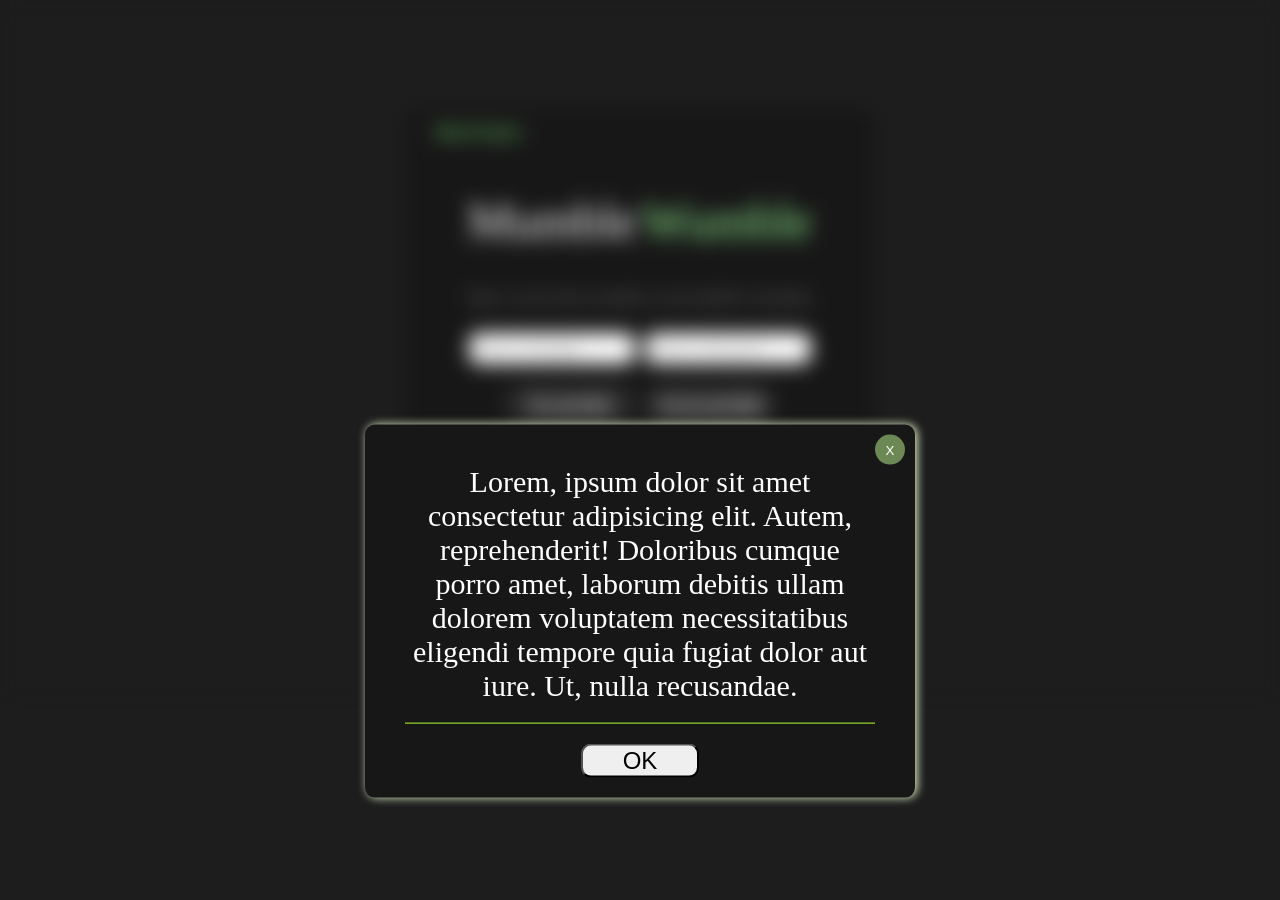
==== index.html @ 3bce8130 "error pop small fix in styling" ====
<!DOCTYPE html>
<html lang="en">

<head>
    <meta charset="UTF-8">
    <meta name="viewport" content="width=device-width, initial-scale=1.0">
    <title>MumbleWumble</title>
    <link rel="stylesheet" href="styling/style.css">
    <link rel="stylesheet" href="styling/error.css">
</head>

<body>
    <div class="content">
        <p id="name">Word Game</p>

        <div class="title">
            <h1>Mumble</h1>
            <h1 id="green">Wumble</h1>
        </div>

        <p id="description">Type a word, then scramble or unscramble it instantly.</p>

        <div class="input-box">
            <input class="input" type="text" id="message" placeholder="Enter a message...">
            <input class="input" type="text" id="code_word" placeholder="Enter a code word">
        </div>

        <div class="main-buttons">
            <button id="scramble" type="button">Scramble</button>
            <button id="unscramble" type="button">Unscramble</button>
        </div>

            <div class="extra-buttons">
                <button id="tutorial">Tutorial</button>
                <button id="credit">Credits</button>
            </div>
    </div> 

    <div class="error-popup">
    <button id="close-button">X</button>

    <div class="error-message">
        <p>
            Lorem, ipsum dolor sit amet consectetur adipisicing elit.
            Autem, reprehenderit! Doloribus cumque porro amet, laborum
            debitis ullam dolorem voluptatem necessitatibus eligendi
            tempore quia fugiat dolor aut iure. Ut, nulla recusandae.
        </p>
         <button id="ok-button">OK</button>
    </div>
</div>

<div id="blurry-screen">

</div>

    <script type="module" src="/script/main.js"></script>
    <script src="utils/error.js"></script>
</body>

</html>
---- styling/style.css ----
body{
    background: rgb(29, 29, 29);
    display: flex;
    align-items: center;
    justify-content: center;
}

.content{
    background: rgb(23, 23, 23);
    border-radius: 15px;
    height: 400px;
    width: 470px;
    margin-top: 100px;
    
}

.content h1{
    color: white;
    font-weight: 400;
    display: flex;
    align-items: center;
    justify-content: center;
    font-size: 50px;
}

#name{
    color: rgb(129, 255, 129);
    font-family: Impact, Haettenschweiler, 'Arial Narrow Bold', sans-serif;
    font-weight: 400;
    margin-left: 30px;
}

.title{
    display: flex;
    justify-content: center;
    gap: 5px;
}

#green{
    color: lightgreen;
}

#description{
    color: grey;
    display: flex;
    justify-content: center;
    transform: translateY(-10px);
}

.main-buttons{
    display: grid;
    grid-template-columns: repeat(2, 1fr);
    gap: 10px;
    display: flex;
    justify-content: center;
    align-items: center;
}

.input{
    width: 150px;
    border-radius: 10px;
    border: none;
    padding: 8px;
}

.input-box{
    display: flex;
    justify-content: center;
    gap: 10px;
    margin-bottom: 20px;
}


#unscramble,
#scramble{
    border-radius: 20px;
    width: 130px;
    font-size: 20px;
    border: none;
    background: rgb(43, 43, 43);
    color: white;
    padding: 10px;
    transition: 0.3s;
}

#unscramble:hover,
#scramble:hover{
    color: rgb(220, 255, 221);
    border: 1px solid rgb(179, 255, 179);
    padding: 5px;
    transform: translateY(5px);
}

.extra-buttons{
    display: flex;
    justify-content: center;
    margin-top: 20px;
    gap: 10px;
}

#credit,
#tutorial{
    border: none;
    background: rgb(18, 18, 18);
    color: white;
    border-radius: 5px;
    padding: 4px;
    font-size: 20px;
    transition: 0.5s;
}

#credit:hover,
#tutorial:hover{
    background: white;
    color: black;
}
---- styling/error.css ----
.error-popup {
    width:550px;
    height: auto;
    background: rgb(23, 23, 23);
    position: absolute;
    top: 350px;
    display: none;
    align-items: center;
    justify-content: center;
    z-index: 10;
    border-radius: 10px;
    box-shadow: 2px 0px 10px rgb(229, 247, 201) ;
    animation: slideIn 0.5s ease-in forwards;
}

.error-message {
    text-align: center;
    padding: 20px;
}

.error-message p {
    color: white;
    font-size: 30px;
    margin: 20px;
    font-family: 'Times New Roman', Times, serif;
    border-bottom: 1px solid greenyellow;
    padding-bottom: 20px;
}

#close-button {
    position: absolute;
    top: 10px;
    right: 10px;
    width: 30px;
    height: 30px;
    color: white;
    background: rgb(108, 136, 85);
    border: none;
    border-radius: 50%;
    cursor: pointer;
    transition: 0.4s ease;
}

#close-button:hover{
    transform:translateY(-5px);
    background: rgb(8, 61, 4);
    color: grey;
}

#ok-button{
    border-radius: 10px;
    font-size: 24px;
    padding-left: 40px;
    padding-right: 40px;
    text-align: center;
    justify-content: center;
    transition: 0.4s ease;
}

#ok-button:hover{
    transform:translateY(-5px);
    background: rgb(164, 164, 164);
}

#blurry-screen{
    display: none;
    background-size: cover;
    background-position: center;
    height: 100%;
    width: 100%;
    position: absolute;
    backdrop-filter: blur(10px);
}

@keyframes slideIn {
    from {
        transform: translateY(-10%);
        opacity: 0;
    }

    to {
        transform: translateY(20%);
        opacity: 1;
    }
}
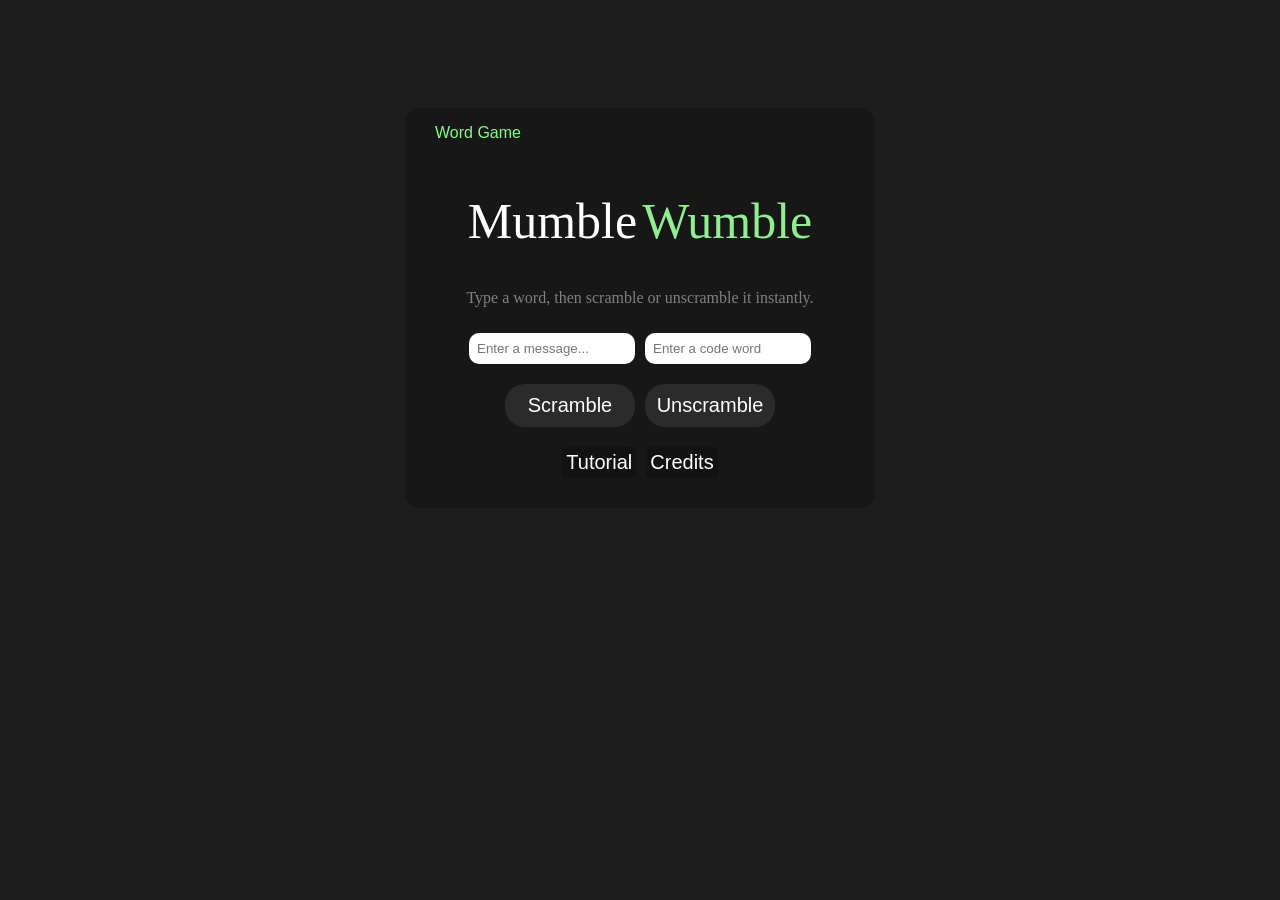
==== commit 21e03c3a: "Completion" ====
--- a/index.html
+++ b/index.html
@@ -40,12 +40,7 @@
     <button id="close-button">X</button>
 
     <div class="error-message">
-        <p>
-            Lorem, ipsum dolor sit amet consectetur adipisicing elit.
-            Autem, reprehenderit! Doloribus cumque porro amet, laborum
-            debitis ullam dolorem voluptatem necessitatibus eligendi
-            tempore quia fugiat dolor aut iure. Ut, nulla recusandae.
-        </p>
+        <p id="messages"></p>
          <button id="ok-button">OK</button>
     </div>
 </div>
@@ -55,7 +50,6 @@
 </div>
 
     <script type="module" src="/script/main.js"></script>
-    <script src="utils/error.js"></script>
 </body>
 
 </html>
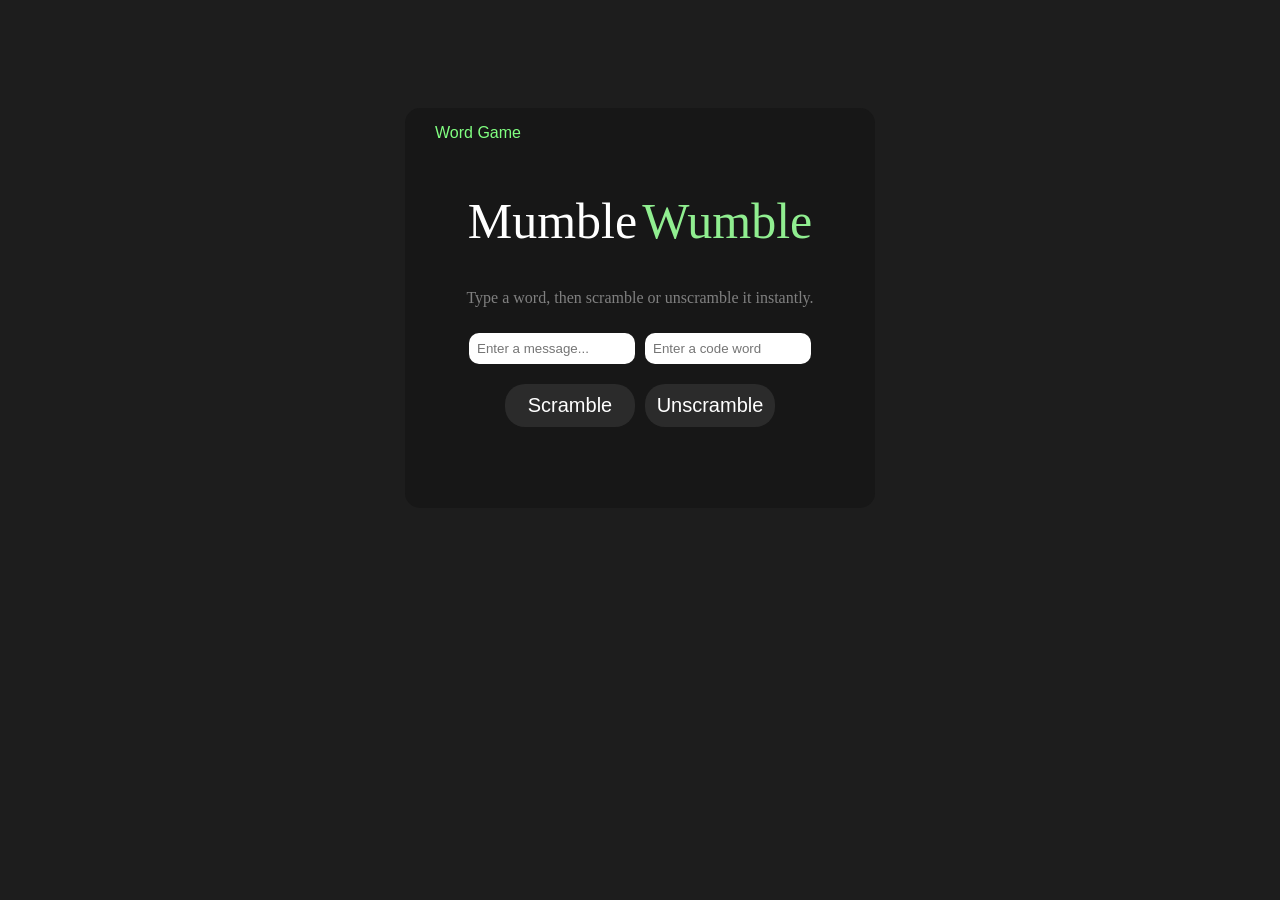
==== commit 0216540d: "extra buttosn removed" ====
--- a/index.html
+++ b/index.html
@@ -30,17 +30,19 @@
             <button id="unscramble" type="button">Unscramble</button>
         </div>
 
-            <div class="extra-buttons">
-                <button id="tutorial">Tutorial</button>
-                <button id="credit">Credits</button>
-            </div>
+            
     </div> 
 
     <div class="error-popup">
     <button id="close-button">X</button>
 
     <div class="error-message">
-        <p id="messages"></p>
+        <p>
+            Lorem, ipsum dolor sit amet consectetur adipisicing elit.
+            Autem, reprehenderit! Doloribus cumque porro amet, laborum
+            debitis ullam dolorem voluptatem necessitatibus eligendi
+            tempore quia fugiat dolor aut iure. Ut, nulla recusandae.
+        </p>
          <button id="ok-button">OK</button>
     </div>
 </div>
@@ -50,6 +52,7 @@
 </div>
 
     <script type="module" src="/script/main.js"></script>
+    <script src="utils/error.js"></script>
 </body>
 
 </html>
--- a/styling/style.css
+++ b/styling/style.css
@@ -91,12 +91,7 @@
     transform: translateY(5px);
 }
 
-.extra-buttons{
-    display: flex;
-    justify-content: center;
-    margin-top: 20px;
-    gap: 10px;
-}
+
 
 #credit,
 #tutorial{
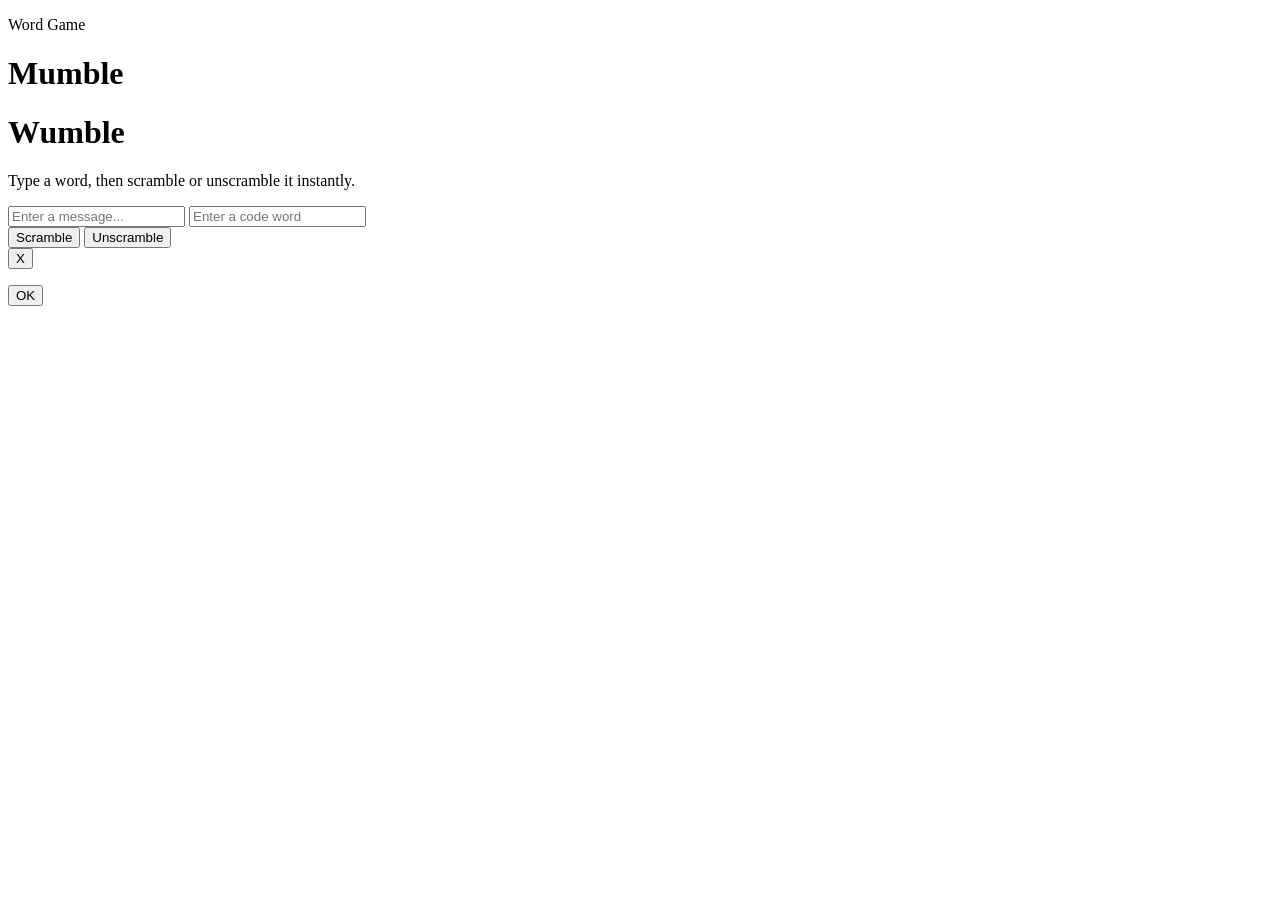
==== commit 287b4ed3: "path fix 2*" ====
--- a/index.html
+++ b/index.html
@@ -5,8 +5,8 @@
     <meta charset="UTF-8">
     <meta name="viewport" content="width=device-width, initial-scale=1.0">
     <title>MumbleWumble</title>
-    <link rel="stylesheet" href="styling/style.css">
-    <link rel="stylesheet" href="styling/error.css">
+    <link rel="stylesheet" href=".styling/style.css">
+    <link rel="stylesheet" href=".styling/error.css">
 </head>
 
 <body>
@@ -37,12 +37,7 @@
     <button id="close-button">X</button>
 
     <div class="error-message">
-        <p>
-            Lorem, ipsum dolor sit amet consectetur adipisicing elit.
-            Autem, reprehenderit! Doloribus cumque porro amet, laborum
-            debitis ullam dolorem voluptatem necessitatibus eligendi
-            tempore quia fugiat dolor aut iure. Ut, nulla recusandae.
-        </p>
+        <p id="messages"></p>
          <button id="ok-button">OK</button>
     </div>
 </div>
@@ -50,9 +45,7 @@
 <div id="blurry-screen">
 
 </div>
-
-    <script type="module" src="/script/main.js"></script>
-    <script src="utils/error.js"></script>
+    <script type="module" src="./script/main.js"></script>
 </body>
 
 </html>
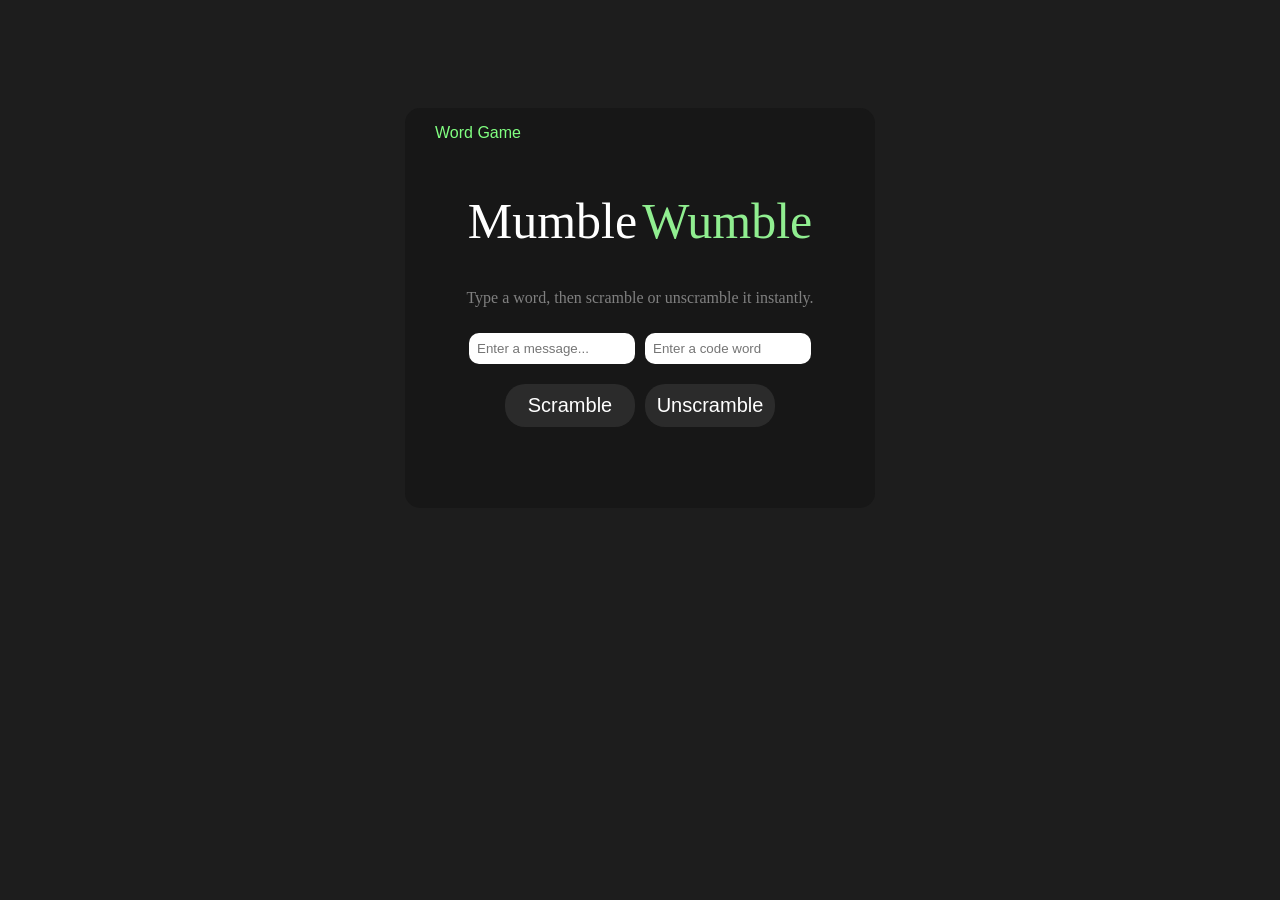
==== commit fa437d4d: "path fix 5*" ====
--- a/index.html
+++ b/index.html
@@ -5,8 +5,8 @@
     <meta charset="UTF-8">
     <meta name="viewport" content="width=device-width, initial-scale=1.0">
     <title>MumbleWumble</title>
-    <link rel="stylesheet" href=".styling/style.css">
-    <link rel="stylesheet" href=".styling/error.css">
+    <link rel="stylesheet" href="styling/style.css">
+    <link rel="stylesheet" href="styling/error.css">
 </head>
 
 <body>
@@ -45,7 +45,7 @@
 <div id="blurry-screen">
 
 </div>
-    <script type="module" src="./script/main.js"></script>
+    <script type="module" src="main.js"></script>
 </body>
 
 </html>
--- a/styling/style.css
+++ b/styling/style.css
@@ -0,0 +1,117 @@
+body{
+    background: rgb(29, 29, 29);
+    display: flex;
+    align-items: center;
+    justify-content: center;
+}
+
+.content{
+    background: rgb(23, 23, 23);
+    border-radius: 15px;
+    height: 400px;
+    width: 470px;
+    margin-top: 100px;
+    
+}
+
+.content h1{
+    color: white;
+    font-weight: 400;
+    display: flex;
+    align-items: center;
+    justify-content: center;
+    font-size: 50px;
+}
+
+#name{
+    color: rgb(129, 255, 129);
+    font-family: Impact, Haettenschweiler, 'Arial Narrow Bold', sans-serif;
+    font-weight: 400;
+    margin-left: 30px;
+}
+
+.title{
+    display: flex;
+    justify-content: center;
+    gap: 5px;
+}
+
+#green{
+    color: lightgreen;
+}
+
+#description{
+    color: grey;
+    display: flex;
+    justify-content: center;
+    transform: translateY(-10px);
+}
+
+.main-buttons{
+    display: grid;
+    grid-template-columns: repeat(2, 1fr);
+    gap: 10px;
+    display: flex;
+    justify-content: center;
+    align-items: center;
+}
+
+.input{
+    width: 150px;
+    border-radius: 10px;
+    border: none;
+    padding: 8px;
+}
+
+.input-box{
+    display: flex;
+    justify-content: center;
+    gap: 10px;
+    margin-bottom: 20px;
+}
+
+
+#unscramble,
+#scramble{
+    border-radius: 20px;
+    width: 130px;
+    font-size: 20px;
+    border: none;
+    background: rgb(43, 43, 43);
+    color: white;
+    padding: 10px;
+    transition: 0.3s;
+}
+
+#unscramble:hover,
+#scramble:hover{
+    color: rgb(220, 255, 221);
+    border: 1px solid rgb(179, 255, 179);
+    padding: 5px;
+    transform: translateY(5px);
+}
+
+
+
+#credit,
+#tutorial{
+    border: none;
+    background: rgb(18, 18, 18);
+    color: white;
+    border-radius: 5px;
+    padding: 4px;
+    font-size: 20px;
+    transition: 0.5s;
+}
+
+#credit:hover,
+#tutorial:hover{
+    background: white;
+    color: black;
+}
+
+
+
+
+
+
--- a/styling/error.css
+++ b/styling/error.css
@@ -0,0 +1,85 @@
+.error-popup {
+    width:550px;
+    height: auto;
+    background: rgb(23, 23, 23);
+    position: absolute;
+    top: 350px;
+    display: none;
+    align-items: center;
+    justify-content: center;
+    z-index: 10;
+    border-radius: 10px;
+    box-shadow: 2px 0px 10px rgb(229, 247, 201) ;
+    animation: slideIn 0.5s ease-in forwards;
+}
+
+.error-message {
+    text-align: center;
+    padding: 20px;
+}
+
+.error-message p {
+    color: white;
+    font-size: 30px;
+    margin: 20px;
+    font-family: 'Times New Roman', Times, serif;
+    border-bottom: 1px solid greenyellow;
+    padding-bottom: 20px;
+}
+
+#close-button {
+    position: absolute;
+    top: 10px;
+    right: 10px;
+    width: 30px;
+    height: 30px;
+    color: white;
+    background: rgb(108, 136, 85);
+    border: none;
+    border-radius: 50%;
+    cursor: pointer;
+    transition: 0.4s ease;
+}
+
+#close-button:hover{
+    transform:translateY(-5px);
+    background: rgb(8, 61, 4);
+    color: grey;
+}
+
+#ok-button{
+    border-radius: 10px;
+    font-size: 24px;
+    padding-left: 40px;
+    padding-right: 40px;
+    text-align: center;
+    justify-content: center;
+    transition: 0.4s ease;
+}
+
+#ok-button:hover{
+    transform:translateY(-5px);
+    background: rgb(164, 164, 164);
+}
+
+#blurry-screen{
+    display: none;
+    background-size: cover;
+    background-position: center;
+    height: 100%;
+    width: 100%;
+    position: absolute;
+    backdrop-filter: blur(10px);
+}
+
+@keyframes slideIn {
+    from {
+        transform: translateY(-10%);
+        opacity: 0;
+    }
+
+    to {
+        transform: translateY(20%);
+        opacity: 1;
+    }
+}
